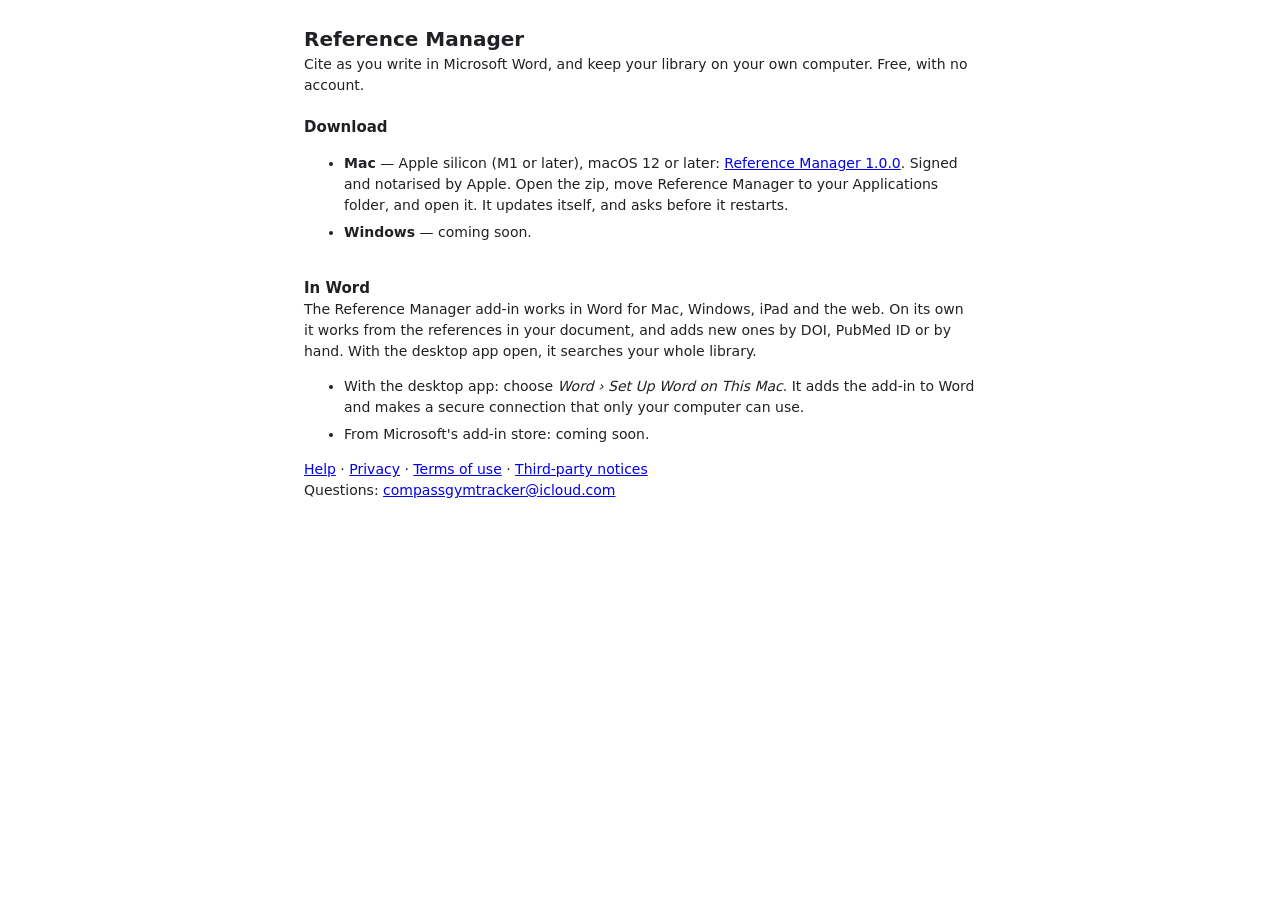
==== index.html @ 09498817 "Reference Manager 1.0: download page, terms of use, help and privacy for the desktop app (reference-" ====
<!doctype html>
<html lang="en-GB">
  <head>
    <meta charset="utf-8" />
    <meta name="viewport" content="width=device-width, initial-scale=1" />
    <meta name="color-scheme" content="light dark" />
    <title>Reference Manager</title>
    <link rel="icon" href="data:," />
    <link rel="stylesheet" href="./word/taskpane.css" />
  </head>
  <!--
    The download page at the root of https://oscardowd.github.io/reference-manager-releases/ (E06-09.2).
    Published by copying this file to the releases repository's root; the add-in's pages sit beside it
    under word/. tests/public-pages.test.ts holds the download link to apps/desktop's version.
  -->
  <body>
    <main class="app document-page">
      <h1>Reference Manager</h1>
      <p>Cite as you write in Microsoft Word, and keep your library on your own computer. Free, with no account.</p>

      <h2>Download</h2>
      <ul>
        <li><strong>Mac</strong> — Apple silicon (M1 or later), macOS 12 or later: <a href="https://github.com/oscardowd/reference-manager-releases/releases/download/v1.0.0/Reference.Manager-1.0.0-arm64.zip">Reference Manager 1.0.0</a>. Signed and notarised by Apple. Open the zip, move Reference Manager to your Applications folder, and open it. It updates itself, and asks before it restarts.</li>
        <li><strong>Windows</strong> — coming soon.</li>
      </ul>

      <h2>In Word</h2>
      <p>The Reference Manager add-in works in Word for Mac, Windows, iPad and the web. On its own it works from the references in your document, and adds new ones by DOI, PubMed ID or by hand. With the desktop app open, it searches your whole library.</p>
      <ul>
        <li>With the desktop app: choose <em>Word › Set Up Word on This Mac</em>. It adds the add-in to Word and makes a secure connection that only your computer can use.</li>
        <li>From Microsoft's add-in store: coming soon.</li>
      </ul>

      <p><a href="./word/support.html">Help</a> · <a href="./word/privacy.html">Privacy</a> · <a href="./word/terms.html">Terms of use</a> · <a href="./word/third-party-notices.txt">Third-party notices</a></p>
      <p>Questions: <a href="mailto:compassgymtracker@icloud.com">compassgymtracker@icloud.com</a></p>
    </main>
  </body>
</html>
---- word/taskpane.css ----
/*
 * The Word task pane (SPEC §9.1–9.4; E10-19.2).
 *
 * The same palette, accent and density as the desktop library (design-qa.md), because the two are
 * one product seen from two windows: flat surfaces divided by hairlines, one saturated accent for
 * the primary action and the current tab, and text colours that carry hierarchy on their own.
 *
 * Word gives a task pane roughly 320–380px and no chrome of its own, so the layout is a column:
 * a header, three tabs, the tab's workflow, and — on the Cite tab — a tray pinned to the bottom
 * that holds the citation being built. The list scrolls; the tray and the Insert button do not.
 *
 * No inline style anywhere (the pane's CSP-equivalent rule, ADR-0086), and no library string in a
 * class or attribute (ADR-0084): everything below is keyed on product-authored classes and ids.
 */
:root {
  color-scheme: light;
  --surface: #ffffff;
  --surface-soft: #f8f9fa;
  --surface-sunken: #f1f3f4;
  --ink: #202124;
  --ink-soft: #5f6368;
  /* 4.86:1 on white (§19). */
  --ink-muted: #6d7276;
  --line: #e8eaed;
  --line-strong: #dadce0;
  --accent: #316dca;
  --accent-fill: #316dca;
  --accent-fill-hover: #275ba9;
  --accent-ink: #ffffff;
  --accent-soft: #e9f1fc;
  --accent-on-soft: #275ba9;
  --success: #188038;
  --danger: #c5221f;
  --warning-soft: #fef7e0;
  --warning-line: #f9d88c;
  --warning-ink: #6b4b00;
  --focus-ring: rgba(49, 109, 202, 0.4);
  --shadow-tray: 0 -1px 0 var(--line), 0 -6px 16px rgba(60, 64, 67, 0.06);
  --radius: 6px;
  --radius-small: 4px;
  /* How many lines a card's supporting label may wrap to before it is elided (c80c854). */
  --card-label-lines: 3;
  --icon-search: url("data:image/svg+xml,%3Csvg xmlns='http://www.w3.org/2000/svg' viewBox='0 0 24 24' fill='none' stroke='%235f6368' stroke-width='2' stroke-linecap='round'%3E%3Ccircle cx='11' cy='11' r='7'/%3E%3Cpath d='M20 20l-4.2-4.2'/%3E%3C/svg%3E");
  --mask-chevron-down: url("data:image/svg+xml,%3Csvg xmlns='http://www.w3.org/2000/svg' viewBox='0 0 24 24' fill='none' stroke='%23000' stroke-width='2.4' stroke-linecap='round' stroke-linejoin='round'%3E%3Cpath d='M6 9l6 6 6-6'/%3E%3C/svg%3E");
  --mask-check: url("data:image/svg+xml,%3Csvg xmlns='http://www.w3.org/2000/svg' viewBox='0 0 24 24' fill='none' stroke='%23000' stroke-width='3.2' stroke-linecap='round' stroke-linejoin='round'%3E%3Cpath d='M5 12.5l4.5 4.5L19 7.5'/%3E%3C/svg%3E");
  --mask-up: url("data:image/svg+xml,%3Csvg xmlns='http://www.w3.org/2000/svg' viewBox='0 0 24 24' fill='none' stroke='%23000' stroke-width='2.4' stroke-linecap='round' stroke-linejoin='round'%3E%3Cpath d='M6 15l6-6 6 6'/%3E%3C/svg%3E");
  --mask-close: url("data:image/svg+xml,%3Csvg xmlns='http://www.w3.org/2000/svg' viewBox='0 0 24 24' fill='none' stroke='%23000' stroke-width='2.4' stroke-linecap='round'%3E%3Cpath d='M7 7l10 10M17 7L7 17'/%3E%3C/svg%3E");
  --mask-info: url("data:image/svg+xml,%3Csvg xmlns='http://www.w3.org/2000/svg' viewBox='0 0 24 24' fill='none' stroke='%23000' stroke-width='2' stroke-linecap='round'%3E%3Ccircle cx='12' cy='12' r='9'/%3E%3Cpath d='M12 11v6M12 7.5v.5'/%3E%3C/svg%3E");
  font-family: -apple-system, BlinkMacSystemFont, "SF Pro Text", "Segoe UI", system-ui, sans-serif;
}

@media (prefers-color-scheme: dark) {
  :root {
    color-scheme: dark;
    --surface: #202124;
    --surface-soft: #282a2d;
    --surface-sunken: #2d2f33;
    --ink: #e8eaed;
    --ink-soft: #bdc1c6;
    --ink-muted: #9aa0a6;
    --line: #3c4043;
    --line-strong: #4d5156;
    --accent: #8ab4f8;
    --accent-fill: #3b6fc9;
    --accent-fill-hover: #2f5ea8;
    --accent-ink: #ffffff;
    --accent-soft: #1f2c42;
    --accent-on-soft: #a8c7fa;
    --success: #81c995;
    --danger: #f28b82;
    --warning-soft: #3a3120;
    --warning-line: #6b5a2a;
    --warning-ink: #f6d58a;
    --focus-ring: rgba(138, 180, 248, 0.5);
    --shadow-tray: 0 -1px 0 var(--line), 0 -6px 16px rgba(0, 0, 0, 0.35);
    --icon-search: url("data:image/svg+xml,%3Csvg xmlns='http://www.w3.org/2000/svg' viewBox='0 0 24 24' fill='none' stroke='%23bdc1c6' stroke-width='2' stroke-linecap='round'%3E%3Ccircle cx='11' cy='11' r='7'/%3E%3Cpath d='M20 20l-4.2-4.2'/%3E%3C/svg%3E");
  }
}

* {
  box-sizing: border-box;
}

html {
  scroll-behavior: smooth;
}

/* `hidden` hides (UI portability row #39).
 *
 * The user-agent sheet's `[hidden] { display: none }` carries no specificity, so any declared
 * `display` outranks it and an element toggled with `hidden` keeps its box, its tab stops and its
 * place in the accessibility tree. Measured in headed Chromium against this stylesheet as it was,
 * 75 of the 219 elements in the shipped document stayed visible when `hidden` was set. Stated once
 * here, as the web shell has always stated it, rather than patched per element.
 */
[hidden] {
  display: none !important;
}

body {
  min-width: 280px;
  margin: 0;
  background: var(--surface);
  color: var(--ink);
  font-size: 13px;
  line-height: 1.45;
  -webkit-font-smoothing: antialiased;
}

button,
input,
select,
textarea {
  font: inherit;
  color: inherit;
}

h1,
h2,
h3,
h4,
p {
  margin: 0;
}

button:focus-visible,
a:focus-visible,
input:focus-visible,
select:focus-visible,
summary:focus-visible,
[tabindex="-1"]:focus-visible {
  outline: 2px solid var(--focus-ring);
  outline-offset: 1px;
}

.sr-only {
  position: absolute;
  width: 1px;
  height: 1px;
  padding: 0;
  margin: -1px;
  overflow: hidden;
  clip-path: inset(50%);
  white-space: nowrap;
  border: 0;
}

/* ---------------------------------------------------------------------------------------------
 * The frame: header, tabs, panels
 * ------------------------------------------------------------------------------------------- */
.app {
  display: flex;
  flex-direction: column;
  min-height: 100vh;
}

.app-header {
  position: sticky;
  top: 0;
  z-index: 3;
  display: flex;
  align-items: center;
  justify-content: space-between;
  gap: 10px;
  min-height: 44px;
  padding: 8px 12px;
  background: var(--surface);
}

.brand {
  display: flex;
  align-items: center;
  gap: 8px;
  min-width: 0;
}

.brand-mark {
  flex: none;
  width: 20px;
  height: 20px;
  border-radius: 5px;
}

.brand-name {
  overflow: hidden;
  font-size: 13px;
  font-weight: 600;
  letter-spacing: -0.005em;
  text-overflow: ellipsis;
  white-space: nowrap;
}

.connection-banner {
  display: inline-flex;
  flex: none;
  align-items: center;
  gap: 6px;
  min-height: 22px;
  max-width: 55%;
  padding: 2px 9px 2px 8px;
  border-radius: 11px;
  background: var(--surface-sunken);
  color: var(--ink-soft);
  font-size: 11px;
  font-weight: 500;
}

.connection-banner span:last-child {
  overflow: hidden;
  text-overflow: ellipsis;
  white-space: nowrap;
}

/* A round indicator sized by its own box, with its halo drawn as a shadow that does not affect
 * layout (80fe1c7). Measured headed: the halo stays inside the pill on both axes. */
.status-dot {
  flex: none;
  box-sizing: border-box;
  width: 7px;
  height: 7px;
  border-radius: 50%;
  background: var(--ink-muted);
  box-shadow: 0 0 0 3px rgba(109, 114, 118, 0.16);
}

.connection-banner-ready {
  color: var(--success);
}

.connection-banner-ready .status-dot {
  background: var(--success);
  box-shadow: 0 0 0 3px rgba(24, 128, 56, 0.16);
}

.connection-banner-document {
  background: var(--accent-soft);
  color: var(--accent-on-soft);
}

.connection-banner-document .status-dot {
  background: var(--accent);
  box-shadow: 0 0 0 3px rgba(49, 109, 202, 0.16);
}

.connection-banner-error {
  background: var(--warning-soft);
  color: var(--warning-ink);
}

.connection-banner-error .status-dot {
  background: var(--danger);
  box-shadow: 0 0 0 3px rgba(197, 34, 31, 0.16);
}

.tabs {
  position: sticky;
  top: 44px;
  z-index: 3;
  display: flex;
  gap: 18px;
  padding: 0 12px;
  border-bottom: 1px solid var(--line);
  background: var(--surface);
}

.tab {
  position: relative;
  padding: 8px 0 9px;
  border: 0;
  background: none;
  color: var(--ink-soft);
  font-size: 13px;
  font-weight: 500;
  cursor: default;
}

.tab:hover {
  color: var(--ink);
}

.tab[aria-selected="true"] {
  color: var(--ink);
  font-weight: 600;
}

.tab[aria-selected="true"]::after {
  content: "";
  position: absolute;
  right: 0;
  bottom: -1px;
  left: 0;
  height: 2px;
  border-radius: 2px 2px 0 0;
  background: var(--accent-fill);
}

.panel {
  display: flex;
  flex: 1;
  flex-direction: column;
  min-height: 0;
}

.panel-document,
.panel-help {
  gap: 10px;
  padding: 12px 12px 24px;
}

/* ---------------------------------------------------------------------------------------------
 * Controls
 * ------------------------------------------------------------------------------------------- */
input[type="text"],
input[type="search"],
select {
  min-height: 32px;
  padding: 5px 9px;
  border: 1px solid var(--line-strong);
  border-radius: var(--radius);
  background: var(--surface);
  color: var(--ink);
}

select {
  padding-right: 26px;
  -webkit-appearance: none;
  appearance: none;
  background-image: linear-gradient(45deg, transparent 50%, var(--ink-soft) 50%),
    linear-gradient(135deg, var(--ink-soft) 50%, transparent 50%);
  background-position: calc(100% - 13px) 50%, calc(100% - 9px) 50%;
  background-repeat: no-repeat;
  background-size: 4px 4px, 4px 4px;
}

input[type="text"]:focus-visible,
input[type="search"]:focus-visible,
select:focus-visible {
  border-color: var(--accent);
  outline: 1px solid var(--accent);
  outline-offset: -2px;
}

input::placeholder {
  color: var(--ink-muted);
}

.button {
  display: inline-flex;
  align-items: center;
  justify-content: center;
  gap: 6px;
  min-height: 32px;
  padding: 6px 14px;
  border: 1px solid var(--line-strong);
  border-radius: var(--radius);
  background: var(--surface);
  color: var(--ink);
  font-size: 13px;
  font-weight: 500;
  line-height: 1.2;
  cursor: default;
}

.button:hover:not(:disabled) {
  background: var(--surface-soft);
}

.button:disabled {
  opacity: 0.5;
}

.button-primary {
  border-color: var(--accent-fill);
  background: var(--accent-fill);
  color: var(--accent-ink);
  font-weight: 600;
}

.button-primary:hover:not(:disabled) {
  border-color: var(--accent-fill-hover);
  background: var(--accent-fill-hover);
}

.button-secondary {
  background: var(--surface);
}

.button-danger {
  border-color: var(--danger);
  color: var(--danger);
}

.button-wide {
  width: 100%;
}

.button-small {
  min-height: 26px;
  padding: 3px 10px;
  font-size: 12px;
}

.link-button {
  padding: 2px 0;
  border: 0;
  background: none;
  color: var(--accent);
  font-size: 12px;
  font-weight: 500;
  cursor: default;
}

.link-button:hover:not(:disabled) {
  text-decoration: underline;
}

.link-button:disabled {
  color: var(--ink-muted);
  opacity: 0.6;
}

.button-row {
  display: flex;
  justify-content: flex-end;
  gap: 8px;
}

.inline-status,
.field-hint {
  color: var(--ink-soft);
  font-size: 12px;
  line-height: 1.4;
}

.inline-status:empty {
  display: none;
}

kbd {
  display: inline-block;
  min-width: 18px;
  padding: 0 5px;
  border: 1px solid var(--line-strong);
  border-bottom-width: 2px;
  border-radius: 4px;
  background: var(--surface-soft);
  color: var(--ink);
  font: 600 11px/17px -apple-system, BlinkMacSystemFont, sans-serif;
  text-align: center;
}

/* ---------------------------------------------------------------------------------------------
 * Cite: search, results, the selection tray
 * ------------------------------------------------------------------------------------------- */
.citation-workspace {
  display: flex;
  flex: 1;
  flex-direction: column;
  min-height: 0;
}

.search-block {
  display: grid;
  gap: 8px;
  padding: 12px 12px 8px;
}

.search-row {
  position: relative;
  display: flex;
}

.search-row input {
  width: 100%;
  min-width: 0;
  min-height: 34px;
  padding-left: 32px;
  background: var(--surface-soft);
}

.search-row::before {
  content: "";
  position: absolute;
  top: 50%;
  left: 10px;
  width: 15px;
  height: 15px;
  background: var(--icon-search) center / contain no-repeat;
  transform: translateY(-50%);
  pointer-events: none;
}

/* Search runs as the writer types; Enter still submits. The button stays for assistive
 * technology and for a keyboard user who expects one, drawn as nothing. */
.search-submit {
  position: absolute;
  width: 1px;
  height: 1px;
  padding: 0;
  overflow: hidden;
  clip-path: inset(50%);
  border: 0;
}

/* After the shared field rules it has to beat (8fa32b7): same specificity, so order decides. */
input.field--numeric { inline-size: calc(var(--field-digits, 4) * 1ch + 3.5em); max-inline-size: 100%; }

.search-options {
  display: flex;
  align-items: center;
  justify-content: space-between;
  gap: 8px;
}

.scope-label {
  flex: 0 1 auto;
  min-width: 0;
}

.scope-label select {
  max-width: 100%;
  min-height: 28px;
  padding-top: 3px;
  padding-bottom: 3px;
  border-color: transparent;
  background-color: var(--surface-sunken);
  color: var(--ink);
  font-size: 12px;
  font-weight: 500;
}

.search-options .link-button {
  flex: none;
}

.list-status {
  padding: 0 12px 6px;
  color: var(--ink-muted);
  font-size: 11px;
}

.reference-list {
  flex: 1;
  margin: 0;
  padding: 0 0 8px;
  list-style: none;
}

.reference-row {
  position: relative;
  display: grid;
  grid-template-columns: 16px minmax(0, 1fr);
  gap: 10px;
  padding: 9px 12px 9px 12px;
  border-top: 1px solid var(--line);
}

.reference-row:first-child {
  border-top-color: transparent;
}

.reference-row:hover {
  background: var(--surface-soft);
}

.reference-row-selected,
.reference-row-selected:hover {
  background: var(--accent-soft);
  box-shadow: inset 2px 0 0 var(--accent-fill);
}

/* The checkbox is a real input, drawn as a box with a check mask, so a click, Space and a
 * screen reader all reach the same control. */
.reference-check {
  display: flex;
  padding-top: 1px;
}

.reference-check input[type="checkbox"] {
  width: 16px;
  height: 16px;
  margin: 0;
  border: 1.5px solid var(--line-strong);
  border-radius: 4px;
  background: var(--surface);
  -webkit-appearance: none;
  appearance: none;
  display: grid;
  place-items: center;
}

.reference-check input[type="checkbox"]:checked {
  border-color: var(--accent-fill);
  background: var(--accent-fill);
}

/* The tick exists only while the box is checked — never drawn and then hidden. */
.reference-check input[type="checkbox"]:checked::after {
  content: "";
  width: 11px;
  height: 11px;
  background-color: var(--accent-ink);
  -webkit-mask: var(--mask-check) center / contain no-repeat;
  mask: var(--mask-check) center / contain no-repeat;
}

.reference-body {
  display: grid;
  grid-template-columns: minmax(0, 1fr) auto;
  column-gap: 6px;
  min-width: 0;
}

.reference-body > p {
  grid-column: 1;
}

.reference-title {
  display: -webkit-box;
  overflow: hidden;
  color: var(--ink);
  font-size: 13px;
  font-weight: 500;
  line-height: 1.35;
  overflow-wrap: anywhere;
  -webkit-box-orient: vertical;
  -webkit-line-clamp: 2;
  line-clamp: 2;
}

.reference-creators,
.reference-publication {
  overflow: hidden;
  color: var(--ink-soft);
  font-size: 12px;
  line-height: 1.35;
  text-overflow: ellipsis;
  white-space: nowrap;
}

.reference-publication {
  color: var(--ink-muted);
}

.reference-badge {
  justify-self: start;
  margin-top: 4px;
  padding: 1px 6px;
  border-radius: 4px;
  background: var(--surface-sunken);
  color: var(--ink-soft);
  font-size: 10.5px;
  font-weight: 600;
  letter-spacing: 0.01em;
}

.reference-disclose {
  grid-column: 2;
  grid-row: 1;
  align-self: start;
  width: 22px;
  height: 22px;
  margin: -2px -4px 0 0;
  padding: 0;
  border: 0;
  border-radius: 4px;
  background: transparent;
  color: var(--ink-muted);
  font-size: 0;
}

.reference-disclose::before {
  content: "";
  display: block;
  width: 15px;
  height: 15px;
  margin: auto;
  background-color: currentColor;
  -webkit-mask: var(--mask-info) center / contain no-repeat;
  mask: var(--mask-info) center / contain no-repeat;
}

.reference-disclose:hover,
.reference-disclose[aria-expanded="true"] {
  background: var(--surface-sunken);
  color: var(--ink);
}

.reference-details {
  grid-column: 1 / -1;
  display: grid;
  grid-template-columns: max-content minmax(0, 1fr);
  gap: 3px 10px;
  margin: 8px 0 2px;
  padding: 8px 10px;
  border-radius: var(--radius);
  background: var(--surface);
  font-size: 12px;
}

.reference-row-selected .reference-details {
  background: var(--surface);
}

.reference-details dt {
  color: var(--ink-muted);
}

.reference-details dd {
  margin: 0;
  overflow-wrap: anywhere;
}

/* The tray holds the citation being built. It is pinned to the bottom of the pane so the Insert
 * button is always one click away, however long the list. */
.tray {
  position: sticky;
  bottom: 0;
  z-index: 2;
  display: grid;
  gap: 8px;
  padding: 10px 12px 12px;
  background: var(--surface);
  box-shadow: var(--shadow-tray);
}

.tray-heading {
  display: flex;
  align-items: center;
  gap: 8px;
}

.tray-heading h3 {
  font-size: 12px;
  font-weight: 600;
}

.count-pill {
  white-space: nowrap;
  padding: 0 7px;
  border-radius: 9px;
  background: var(--surface-sunken);
  color: var(--ink-soft);
  font-size: 11px;
  font-weight: 600;
  line-height: 18px;
}

.tray-clear {
  margin-left: auto;
}

.draft-list {
  display: grid;
  gap: 4px;
  max-height: 34vh;
  margin: 0;
  padding: 0;
  overflow: auto;
  list-style: none;
}

.draft-list:empty,
.notice-list:empty {
  display: none;
}

.draft-entry {
  border: 1px solid var(--line);
  border-radius: var(--radius);
  background: var(--surface-soft);
}

/* A selected reference is named in two lines at most; its options open beneath it. */
.draft-options > summary {
  position: relative;
  display: block;
  min-height: 30px;
  padding: 6px 26px 6px 8px;
  font-size: 12px;
  font-weight: 500;
  line-height: 1.4;
  list-style: none;
  cursor: default;
}

.draft-entry-label {
  display: -webkit-box;
  overflow: hidden;
  -webkit-box-orient: vertical;
  -webkit-line-clamp: 2;
  line-clamp: 2;
}

.draft-options > summary::-webkit-details-marker {
  display: none;
}

.draft-entry-title {
  overflow-wrap: anywhere;
}

.draft-options > summary::after {
  content: "";
  position: absolute;
  top: 10px;
  right: 9px;
  width: 10px;
  height: 10px;
  background-color: var(--ink-soft);
  -webkit-mask: var(--mask-chevron-down) center / contain no-repeat;
  mask: var(--mask-chevron-down) center / contain no-repeat;
  transition: transform 140ms ease;
}

.draft-options[open] > summary::after {
  transform: rotate(180deg);
}

.draft-entry-controls,
.field-grid {
  display: grid;
  grid-template-columns: repeat(2, minmax(0, 1fr));
  gap: 8px;
}

.draft-entry-controls {
  padding: 4px 8px 8px;
}

.draft-field {
  display: grid;
  gap: 3px;
  min-width: 0;
  color: var(--ink-soft);
  font-size: 11px;
  font-weight: 500;
}

.draft-field-wide {
  grid-column: 1 / -1;
}

.draft-field select,
.draft-field input[type="text"] {
  width: 100%;
  min-width: 0;
  min-height: 30px;
  font-size: 12px;
}

/* The locator's label and value share one field. */
.draft-field:has(select + input) {
  grid-template-columns: minmax(0, 1fr) minmax(0, 1fr);
  column-gap: 6px;
}

.draft-field:has(select + input) > span {
  grid-column: 1 / -1;
}

.draft-entry-actions {
  display: flex;
  gap: 6px;
  padding: 0 8px 8px;
}

.draft-entry-actions .button {
  min-height: 26px;
  padding: 3px 9px;
  font-size: 12px;
}

.preview-block {
  display: grid;
  gap: 3px;
  padding: 8px 10px;
  border-radius: var(--radius);
  background: var(--surface-sunken);
}

.preview-label {
  color: var(--ink-muted);
  font-size: 10.5px;
  font-weight: 600;
  letter-spacing: 0.06em;
  text-transform: uppercase;
}

/* The processor's text, verbatim (invariant 4), in a document face so it reads as it will in
 * the manuscript rather than as interface copy. */
.preview-text {
  color: var(--ink);
  font-family: "Times New Roman", Times, Georgia, serif;
  font-size: 14px;
  line-height: 1.4;
  overflow-wrap: anywhere;
}

.preview-text-stale {
  color: var(--ink-muted);
}

.notice-list {
  display: grid;
  gap: 4px;
  margin: 0;
  padding: 0;
  list-style: none;
}

.notice {
  padding: 6px 8px;
  border: 1px solid var(--warning-line);
  border-radius: var(--radius-small);
  background: var(--warning-soft);
  color: var(--warning-ink);
  font-size: 12px;
  line-height: 1.35;
}

/* Information about the preview, not a problem with it. */
.notice-quiet {
  padding: 0;
  border: 0;
  background: none;
  color: var(--ink-muted);
  font-size: 11.5px;
}

/* Nothing selected: the tray is a one-line hint, not an empty form. */
.tray-hint {
  display: none;
  color: var(--ink-muted);
  font-size: 12px;
}

.tray:has(#citation-draft-entries:empty) .tray-hint {
  display: block;
}

.tray:has(#citation-draft-entries:empty) .tray-heading,
.tray:has(#citation-draft-entries:empty) .preview-block,
.tray:has(#citation-draft-entries:empty) #citation-insert {
  display: none;
}

.sheet {
  display: grid;
  gap: 10px;
  padding: 12px;
}

.sheet-heading {
  display: grid;
  gap: 2px;
}

.sheet-heading h3 {
  font-size: 14px;
  font-weight: 600;
}

.sheet-subtitle {
  overflow: hidden;
  color: var(--ink-soft);
  font-size: 12px;
  text-overflow: ellipsis;
  white-space: nowrap;
}

.confirm-row label {
  display: flex;
  align-items: flex-start;
  gap: 8px;
  padding: 8px 10px;
  border: 1px solid var(--warning-line);
  border-radius: var(--radius);
  background: var(--warning-soft);
  color: var(--warning-ink);
  font-size: 12px;
}

.confirm-row input {
  margin: 2px 0 0;
}

/* ---------------------------------------------------------------------------------------------
 * Document and Help: cards
 * ------------------------------------------------------------------------------------------- */
.action-grid {
  display: grid;
  gap: 10px;
}

.document-summary {
  color: var(--ink-soft);
  font-size: 12px;
}

.action-card {
  display: grid;
  gap: 10px;
  min-height: 70px;
  padding: 12px;
  border: 1px solid var(--line);
  border-radius: 8px;
  background: var(--surface);
}

.action-card select {
  width: 100%;
}

.action-copy {
  display: grid;
  gap: 3px;
}

.action-copy strong {
  color: var(--ink);
  font-size: 13px;
  font-weight: 600;
}

/* A card's supporting label wraps to a bound rather than being cut at one line (c80c854). */
.action-copy small {
  display: -webkit-box;
  overflow: hidden;
  color: var(--ink-soft);
  font-size: 12px;
  line-height: 1.4;
  -webkit-box-orient: vertical;
  -webkit-line-clamp: var(--card-label-lines);
  line-clamp: var(--card-label-lines);
}

.confirm-card {
  display: grid;
  gap: 10px;
  padding: 12px;
  border: 1px solid var(--warning-line);
  border-radius: 8px;
  background: var(--warning-soft);
  color: var(--warning-ink);
  font-size: 12px;
}

.tip-list {
  display: grid;
  gap: 6px;
  margin: 0;
  padding-left: 16px;
  color: var(--ink-soft);
  font-size: 12px;
}

.tip-list strong {
  color: var(--ink);
  font-weight: 600;
}

/* Adding a reference without the desktop (ADR-0242). Shown only in document mode; a disclosure
 * like the Help tab's, because in a document that already cites what the writer needs it is a
 * detour, not the task. Every target is at least 34px tall for touch (Word on iPad). */
.add-reference {
  margin: 0 12px 8px;
  border: 1px solid var(--line);
  border-radius: var(--radius);
}

.add-reference > summary,
.add-reference-manual > summary {
  display: flex;
  align-items: center;
  min-height: 34px;
  padding: 6px 10px;
  color: var(--accent);
  font-size: 12px;
  font-weight: 600;
  list-style: none;
  cursor: pointer;
}

.add-reference > summary::-webkit-details-marker,
.add-reference-manual > summary::-webkit-details-marker {
  display: none;
}

.add-reference-form {
  display: grid;
  gap: 6px;
  padding: 0 10px 8px;
  color: var(--ink-soft);
  font-size: 11px;
  font-weight: 500;
}

.lookup-row {
  display: flex;
  gap: 6px;
}

.lookup-row input {
  flex: 1;
  min-height: 34px;
}

.add-reference-manual {
  padding: 0 0 4px;
  border-top: 1px solid var(--line);
}

.add-reference-manual .field-grid {
  padding: 0 10px 8px;
}

.add-reference textarea {
  width: 100%;
  min-width: 0;
  min-height: 60px;
  font-size: 12px;
  resize: vertical;
}

.add-reference > .inline-status:not(:empty) {
  padding: 0 10px 8px;
}

.support {
  border: 1px solid var(--line);
  border-radius: 8px;
}

.support > summary {
  display: flex;
  align-items: center;
  justify-content: space-between;
  min-height: 40px;
  padding: 8px 12px;
  color: var(--ink);
  font-weight: 600;
  list-style: none;
  cursor: default;
}

.support > summary::-webkit-details-marker {
  display: none;
}

.support > summary::after {
  content: "";
  width: 10px;
  height: 10px;
  background-color: var(--ink-soft);
  -webkit-mask: var(--mask-chevron-down) center / contain no-repeat;
  mask: var(--mask-chevron-down) center / contain no-repeat;
  transition: transform 140ms ease;
}

.support[open] > summary::after {
  transform: rotate(180deg);
}

.support-content {
  display: grid;
  gap: 8px;
  padding: 0 12px 12px;
}

.support-heading {
  color: var(--ink-muted);
  font-size: 10.5px;
  font-weight: 600;
  letter-spacing: 0.06em;
  text-transform: uppercase;
}

.report-heading-row {
  display: flex;
  align-items: center;
  justify-content: space-between;
}

.host-details {
  display: grid;
  grid-template-columns: max-content minmax(0, 1fr);
  gap: 3px 10px;
  margin: 0;
  font-size: 12px;
}

.host-details dt {
  color: var(--ink-muted);
}

.host-details dd {
  margin: 0;
  overflow-wrap: anywhere;
}

table {
  width: 100%;
  border-collapse: collapse;
  font-size: 11.5px;
}

th,
td {
  padding: 4px 6px;
  border-bottom: 1px solid var(--line);
  text-align: left;
}

th {
  color: var(--ink-muted);
  font-weight: 600;
}

tr.supported td:last-child {
  color: var(--success);
}

tr.unsupported td:last-child {
  color: var(--danger);
}

pre {
  max-height: 220px;
  margin: 0;
  padding: 8px;
  overflow: auto;
  border-radius: var(--radius);
  background: var(--surface-sunken);
  font: 11px/1.45 ui-monospace, SFMono-Regular, Menlo, monospace;
  white-space: pre-wrap;
  overflow-wrap: anywhere;
}

/* The task pane has two intentional motion cues — smooth scrolling to a workflow and the
 * disclosure chevrons — and both stop when the operating system asks for reduced motion. */
@media (prefers-reduced-motion: reduce) {
  html {
    scroll-behavior: auto;
  }

  *,
  *::before,
  *::after {
    transition-duration: 0.01ms !important;
    animation-duration: 0.01ms !important;
  }
}

/* Forced colours: every surface goes back to the system palette; the drawn masks are painted in
 * the system's own text colour so a checkbox, a chevron and an info button stay visible. */
@media (forced-colors: active) {
  .reference-check input[type="checkbox"]:checked::after,
  .draft-options > summary::after,
  .support > summary::after,
  .reference-disclose::before {
    forced-color-adjust: none;
    background-color: CanvasText;
  }

  .reference-row-selected,
  .tab[aria-selected="true"] {
    outline: 2px solid Highlight;
    outline-offset: -2px;
  }
}

/* The support and privacy pages served beside the pane (ADR-0242 §7): a readable column. */
.document-page {
  max-width: 44rem;
  margin: 0 auto;
  padding: 24px 16px 48px;
  color: var(--ink);
  font-size: 14px;
  line-height: 1.5;
}

.document-page h1 {
  font-size: 20px;
}

.document-page h2 {
  margin-top: 20px;
  font-size: 15px;
}

.document-page li + li {
  margin-top: 6px;
}
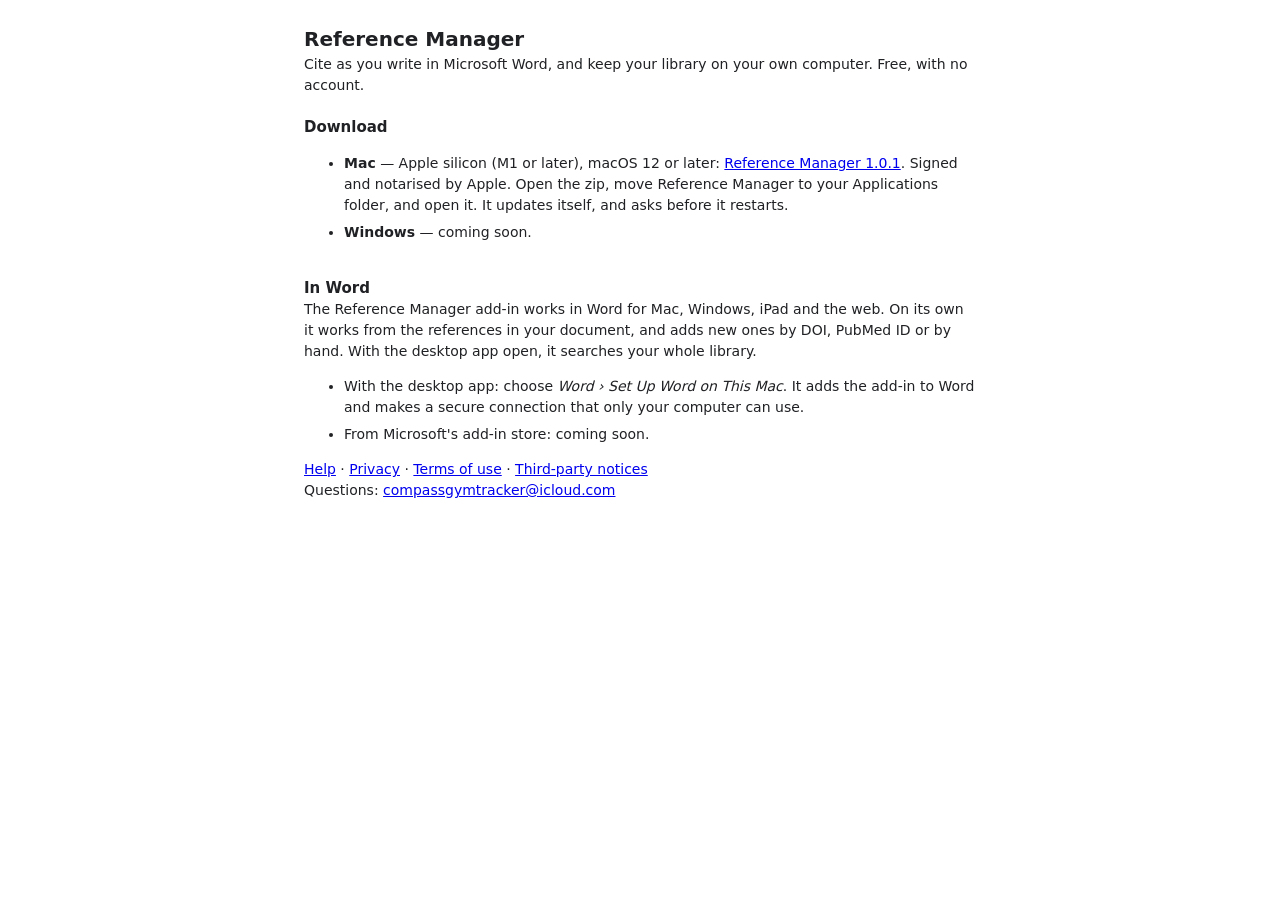
==== commit f911abc9: "Download page: Reference Manager 1.0.1" ====
--- a/index.html
+++ b/index.html
@@ -20,7 +20,7 @@
 
       <h2>Download</h2>
       <ul>
-        <li><strong>Mac</strong> — Apple silicon (M1 or later), macOS 12 or later: <a href="https://github.com/oscardowd/reference-manager-releases/releases/download/v1.0.0/Reference.Manager-1.0.0-arm64.zip">Reference Manager 1.0.0</a>. Signed and notarised by Apple. Open the zip, move Reference Manager to your Applications folder, and open it. It updates itself, and asks before it restarts.</li>
+        <li><strong>Mac</strong> — Apple silicon (M1 or later), macOS 12 or later: <a href="https://github.com/oscardowd/reference-manager-releases/releases/download/v1.0.1/Reference.Manager-1.0.1-arm64.zip">Reference Manager 1.0.1</a>. Signed and notarised by Apple. Open the zip, move Reference Manager to your Applications folder, and open it. It updates itself, and asks before it restarts.</li>
         <li><strong>Windows</strong> — coming soon.</li>
       </ul>
 
